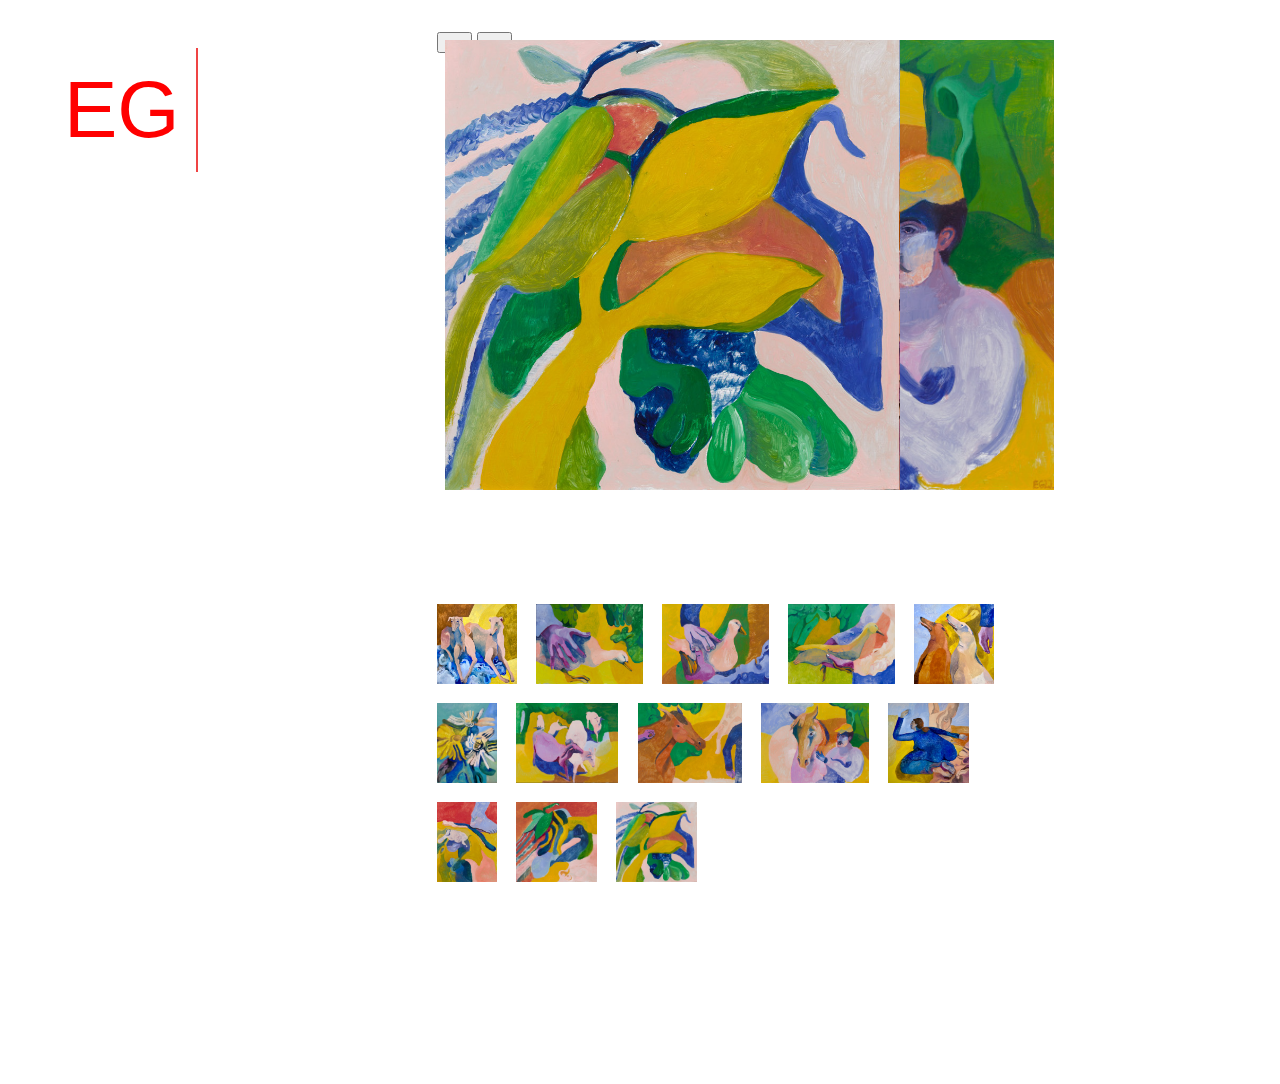
==== paintings.html @ 21da9aba "slideshow" ====
<!DOCTYPE html>
<html lang="en">
<head>
    <meta charset="UTF-8">
    <meta http-equiv="X-UA-Compatible" content="IE=edge">
    <meta name="viewport" content="width=device-width, initial-scale=1.0">
    <title>ELGS Paintings</title>
    <link rel="stylesheet" href="styles.css">
    <script src="paintings.js" defer></script>
</head>
<body>
    <div id="container">
        <div class="sidebar">
            <div class="home"><a href="./index.html">EG</a></div>
        </div>
        <div class="main-container">
            <div class="slideshow">
                <button class="slideshow-btn prev">&#10229;</button>
                <button class="slideshow-btn next">&#10230;</button>
            </div>
            <div class="painting-main"></div>
        </div>
    </div>
</body>
</html>
---- styles.css ----
* {
    box-sizing: border-box;
}

a {
    text-decoration: none;
    cursor: pointer;
    color: red;
}

body {
    font-family: Arial, Helvetica, sans-serif;
    margin: 2em;
}

#container {
    display: grid;
    grid-template-columns: repeat(6, 1fr);
    grid-template-rows: repeat(6, 1fr);
}

/* sidebar and nav */
.sidebar {
    margin: 1rem;
    grid-area: 1 / 1 / 6 / 2;
    position: fixed;
    border-right: 2px solid #ef4444;
}

.home {
    font-size: 5em;
    padding: 1rem;
}

ul {
    list-style-type: none;
    padding-left: 1rem;
}

ul ul {
    padding-left: 1rem;
}

li {
    padding: .5rem;
}

ul li ul.dropdown li {
    display: block;
}

ul li ul.dropdown {
    position: absolute;
    z-index: 999;
    display: none;
}

ul li:hover ul.dropdown {
    display: block;
}

/* homepage main area */
.main {
    grid-area: 2 / 3 / 4 / 6;
}

.main-img {
    display: block;
    height: 50vh;
    width: auto;
}

/* painting main area */
.main-container {
    grid-area: 1 / 3 / 6 / 6;

    display: flex;
    flex-direction: column;
    gap: 2rem;
}

.year-img {
    height: 5rem;
    width: auto;
}

/* slideshow */
.slideshow {
    height: 60vh;
    width: auto;
    position: relative;
}

.slide {
    position: absolute;
    inset: 0;
}
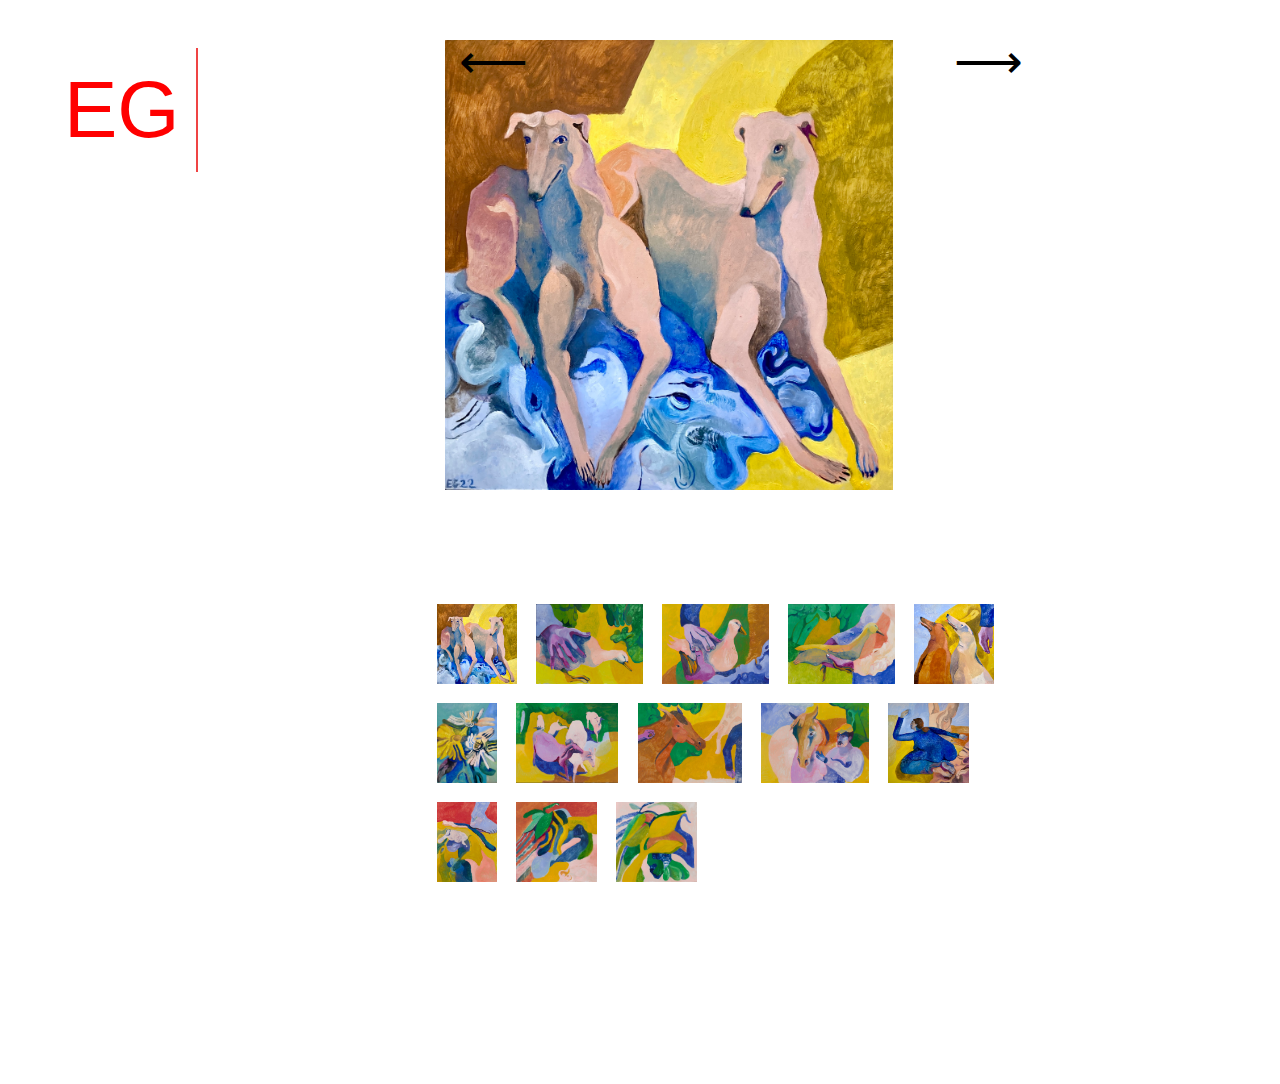
==== commit de71d01e: "slideshow 2022 funcitonality" ====
--- a/paintings.html
+++ b/paintings.html
@@ -14,9 +14,11 @@
             <div class="home"><a href="./index.html">EG</a></div>
         </div>
         <div class="main-container">
-            <div class="slideshow">
-                <button class="slideshow-btn prev">&#10229;</button>
-                <button class="slideshow-btn next">&#10230;</button>
+            <div class="slideshow" data-slideshow>
+                <button class="slideshow-btn prev" data-slideshow-button="prev">&#10229;</button>
+                <button class="slideshow-btn next" data-slideshow-button="next">&#10230;</button>
+                <ul data-slides>
+                </ul>
             </div>
             <div class="painting-main"></div>
         </div>
--- a/styles.css
+++ b/styles.css
@@ -91,7 +91,44 @@
     position: relative;
 }
 
+.slideshow > ul {
+    padding: 0;
+    margin: 0;
+    list-style: none;
+}
+
 .slide {
     position: absolute;
     inset: 0;
+    opacity: 0;
 }
+
+.slide > img {
+    object-position: center;
+}
+
+.slide[data-active] {
+    opacity: 1;
+}
+
+.slideshow-btn {
+    position: absolute;
+    background: none;
+    border: none;
+    font-size: 3rem;
+    cursor: pointer;
+    z-index: 2;
+}
+
+.slideshow-btn:hover,
+.slideshow-btn:focus {
+    color:blue;
+}
+
+.slideshow-btn.prev {
+    left: 1rem;
+}
+
+.slideshow-btn.next {
+    right: 1rem;
+}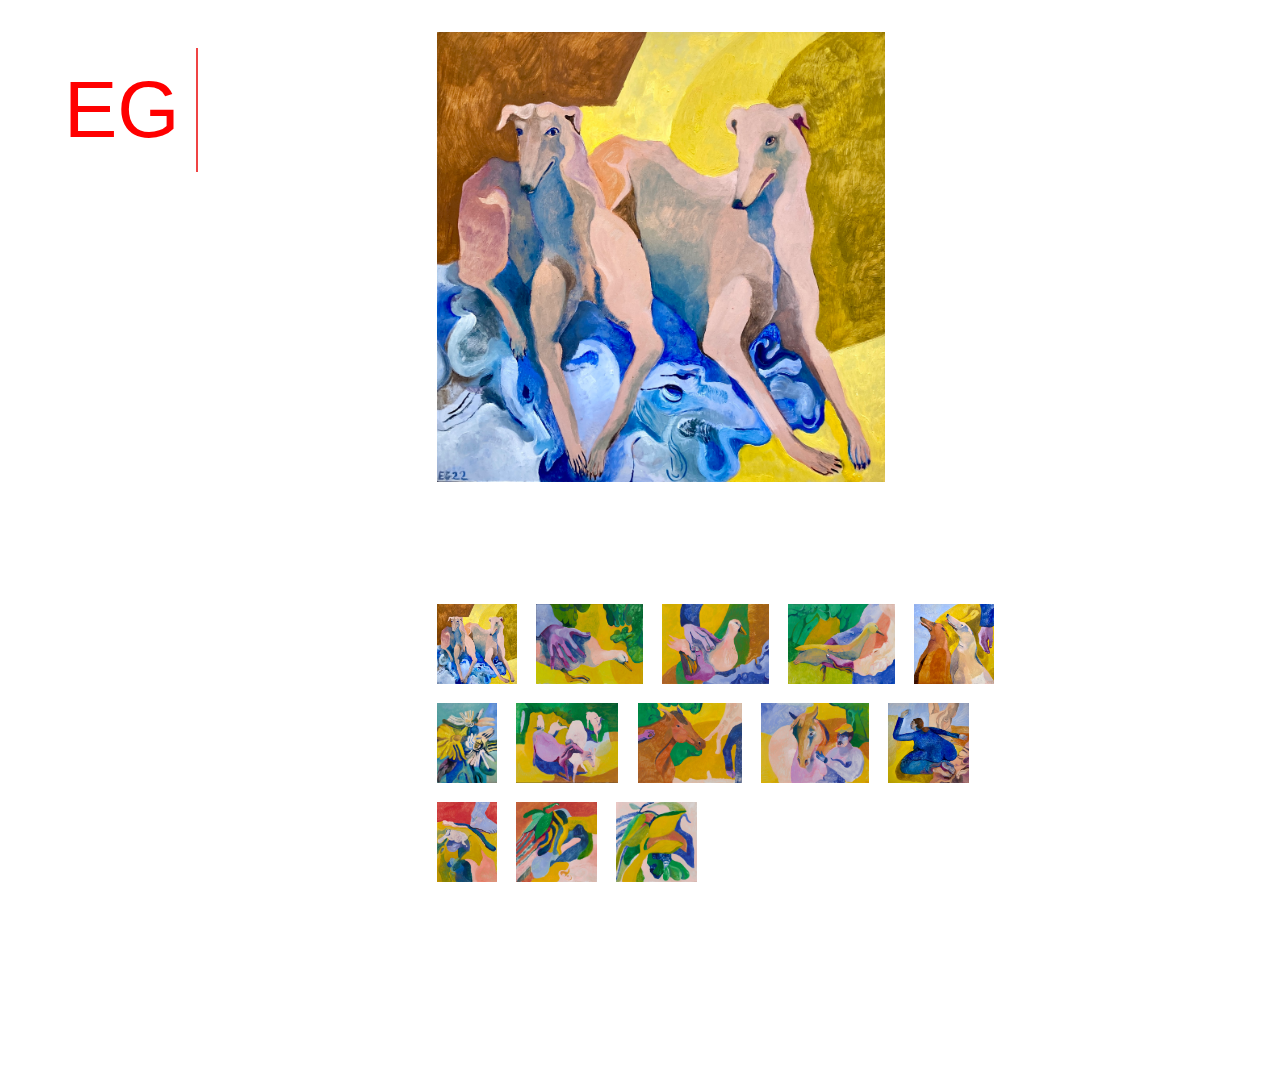
==== commit 8723071a: "Still can't center slideshow..." ====
--- a/paintings.html
+++ b/paintings.html
@@ -15,10 +15,11 @@
         </div>
         <div class="main-container">
             <div class="slideshow" data-slideshow>
-                <button class="slideshow-btn prev" data-slideshow-button="prev">&#10229;</button>
-                <button class="slideshow-btn next" data-slideshow-button="next">&#10230;</button>
-                <ul data-slides>
-                </ul>
+                <div data-slides></div>
+                <div class="buttons">
+                    <button class="slideshow-btn prev" data-slideshow-button="prev">&#10229;</button>
+                    <button class="slideshow-btn next" data-slideshow-button="next">&#10230;</button>
+                </div>
             </div>
             <div class="painting-main"></div>
         </div>
--- a/styles.css
+++ b/styles.css
@@ -76,6 +76,8 @@
 
     display: flex;
     flex-direction: column;
+    justify-content: center;
+    align-content: center;
     gap: 2rem;
 }
 
@@ -85,26 +87,30 @@
 }
 
 /* slideshow */
+
 .slideshow {
     height: 60vh;
     width: auto;
-    position: relative;
+    display: grid;
+    grid-template-columns: repeat(3, 1fr);
+    grid-template-rows: repeat(2, 1fr);
 }
 
-.slideshow > ul {
-    padding: 0;
-    margin: 0;
+.slideshow > [data-slides] {
     list-style: none;
+    position: absolute;
+    grid-area: 1 / 2 / 2 / 3;
 }
 
 .slide {
+    opacity: 0;
+    width: 70vw;
     position: absolute;
-    inset: 0;
-    opacity: 0;
 }
 
 .slide > img {
-    object-position: center;
+    height: 50vh;
+    width: auto;
 }
 
 .slide[data-active] {
@@ -112,12 +118,10 @@
 }
 
 .slideshow-btn {
-    position: absolute;
     background: none;
     border: none;
     font-size: 3rem;
     cursor: pointer;
-    z-index: 2;
 }
 
 .slideshow-btn:hover,
@@ -125,10 +129,10 @@
     color:blue;
 }
 
-.slideshow-btn.prev {
-    left: 1rem;
-}
-
-.slideshow-btn.next {
-    right: 1rem;
+.buttons {
+    padding: 0;
+    margin: 0;
+    height: 3rem;
+    display: flex;
+    justify-content: space-between;
 }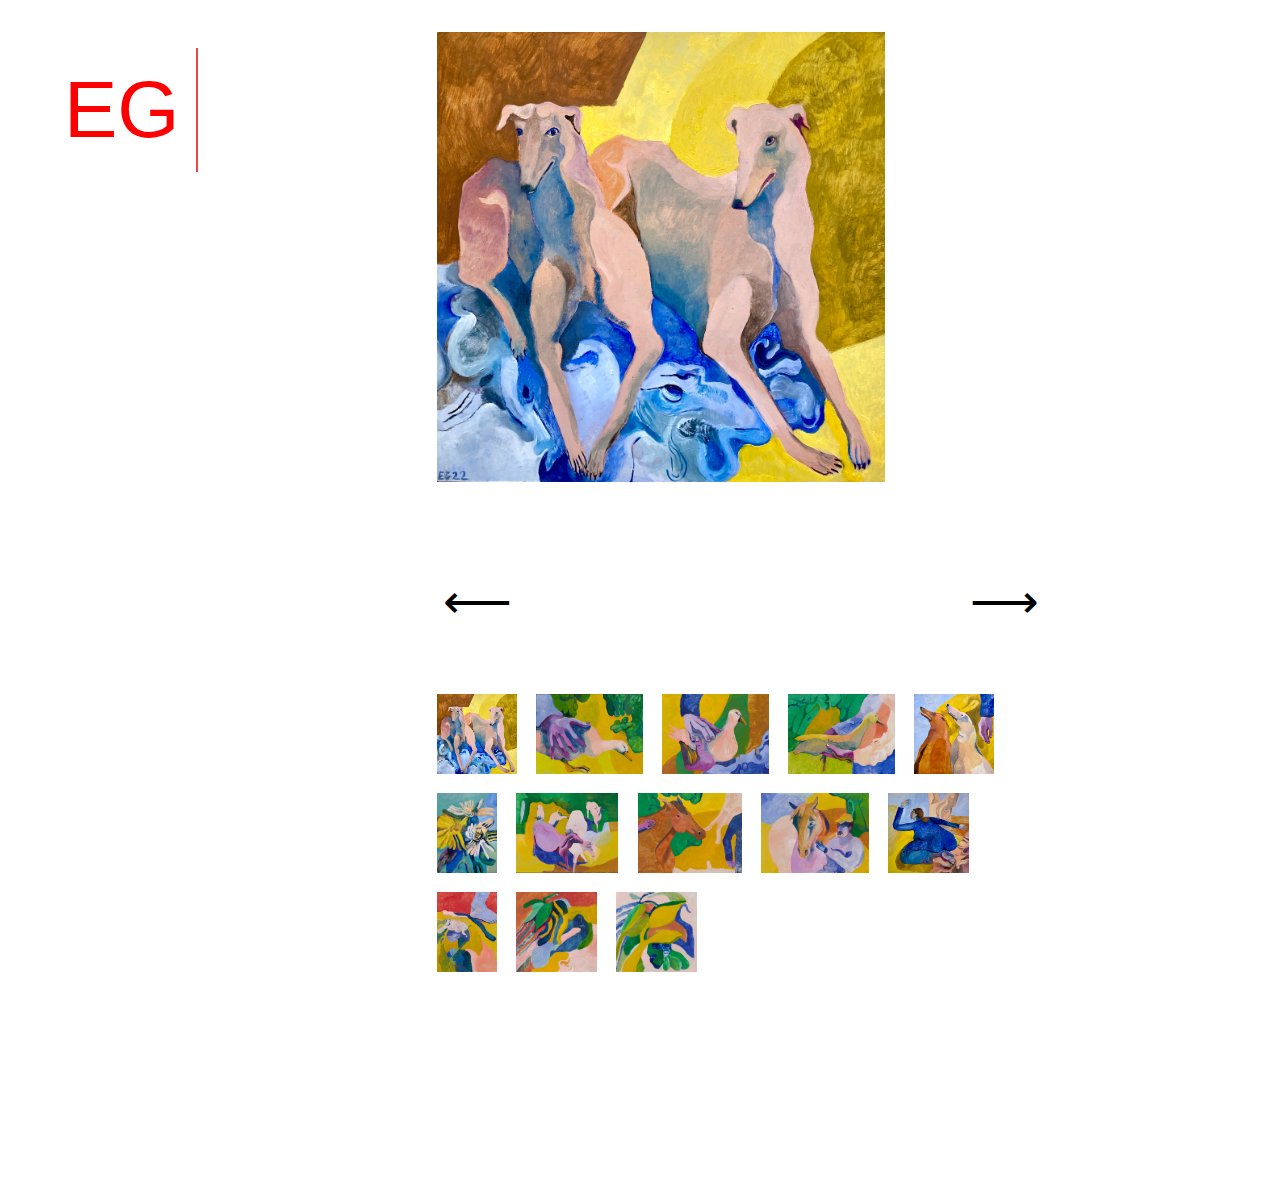
==== commit fee1bd7d: "still no center" ====
--- a/paintings.html
+++ b/paintings.html
@@ -15,7 +15,7 @@
         </div>
         <div class="main-container">
             <div class="slideshow" data-slideshow>
-                <div data-slides></div>
+                <div class="slides" data-slides></div>
                 <div class="buttons">
                     <button class="slideshow-btn prev" data-slideshow-button="prev">&#10229;</button>
                     <button class="slideshow-btn next" data-slideshow-button="next">&#10230;</button>
--- a/styles.css
+++ b/styles.css
@@ -89,28 +89,26 @@
 /* slideshow */
 
 .slideshow {
-    height: 60vh;
+    height: 70vh;
     width: auto;
-    display: grid;
-    grid-template-columns: repeat(3, 1fr);
-    grid-template-rows: repeat(2, 1fr);
+    display: flex;
+    flex-direction: column;
 }
 
-.slideshow > [data-slides] {
-    list-style: none;
-    position: absolute;
-    grid-area: 1 / 2 / 2 / 3;
+.slides {
+    height: 60vh;
+    position: relative;
 }
 
 .slide {
     opacity: 0;
-    width: 70vw;
     position: absolute;
 }
 
 .slide > img {
     height: 50vh;
     width: auto;
+
 }
 
 .slide[data-active] {
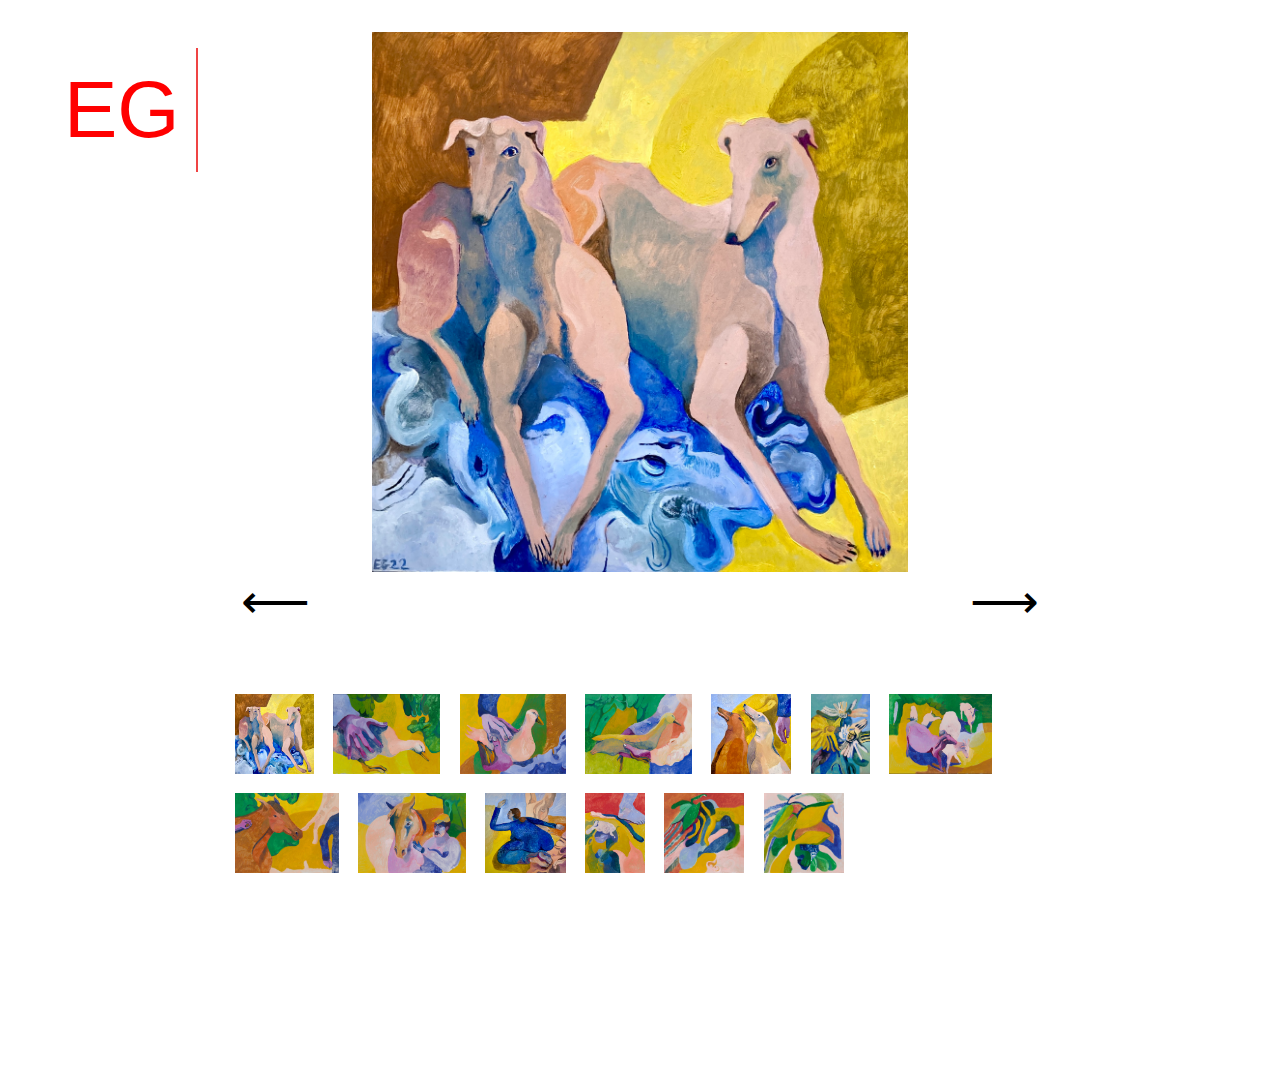
==== commit 5434b3f6: "DID IT!!" ====
--- a/paintings.html
+++ b/paintings.html
@@ -15,7 +15,8 @@
         </div>
         <div class="main-container">
             <div class="slideshow" data-slideshow>
-                <div class="slides" data-slides></div>
+                <div class="slides" data-slides>
+                </div>
                 <div class="buttons">
                     <button class="slideshow-btn prev" data-slideshow-button="prev">&#10229;</button>
                     <button class="slideshow-btn next" data-slideshow-button="next">&#10230;</button>
--- a/styles.css
+++ b/styles.css
@@ -72,7 +72,7 @@
 
 /* painting main area */
 .main-container {
-    grid-area: 1 / 3 / 6 / 6;
+    grid-area: 1 / 2 / 6 / 6;
 
     display: flex;
     flex-direction: column;
@@ -98,18 +98,20 @@
 .slides {
     height: 60vh;
     position: relative;
+    display: flex;
+    justify-content: center;
+    align-items: center;
 }
 
 .slide {
     opacity: 0;
     position: absolute;
+    height: 60vh;
+    margin: 0;
+    padding: 0;
+    object-fit: cover;
 }
 
-.slide > img {
-    height: 50vh;
-    width: auto;
-
-}
 
 .slide[data-active] {
     opacity: 1;
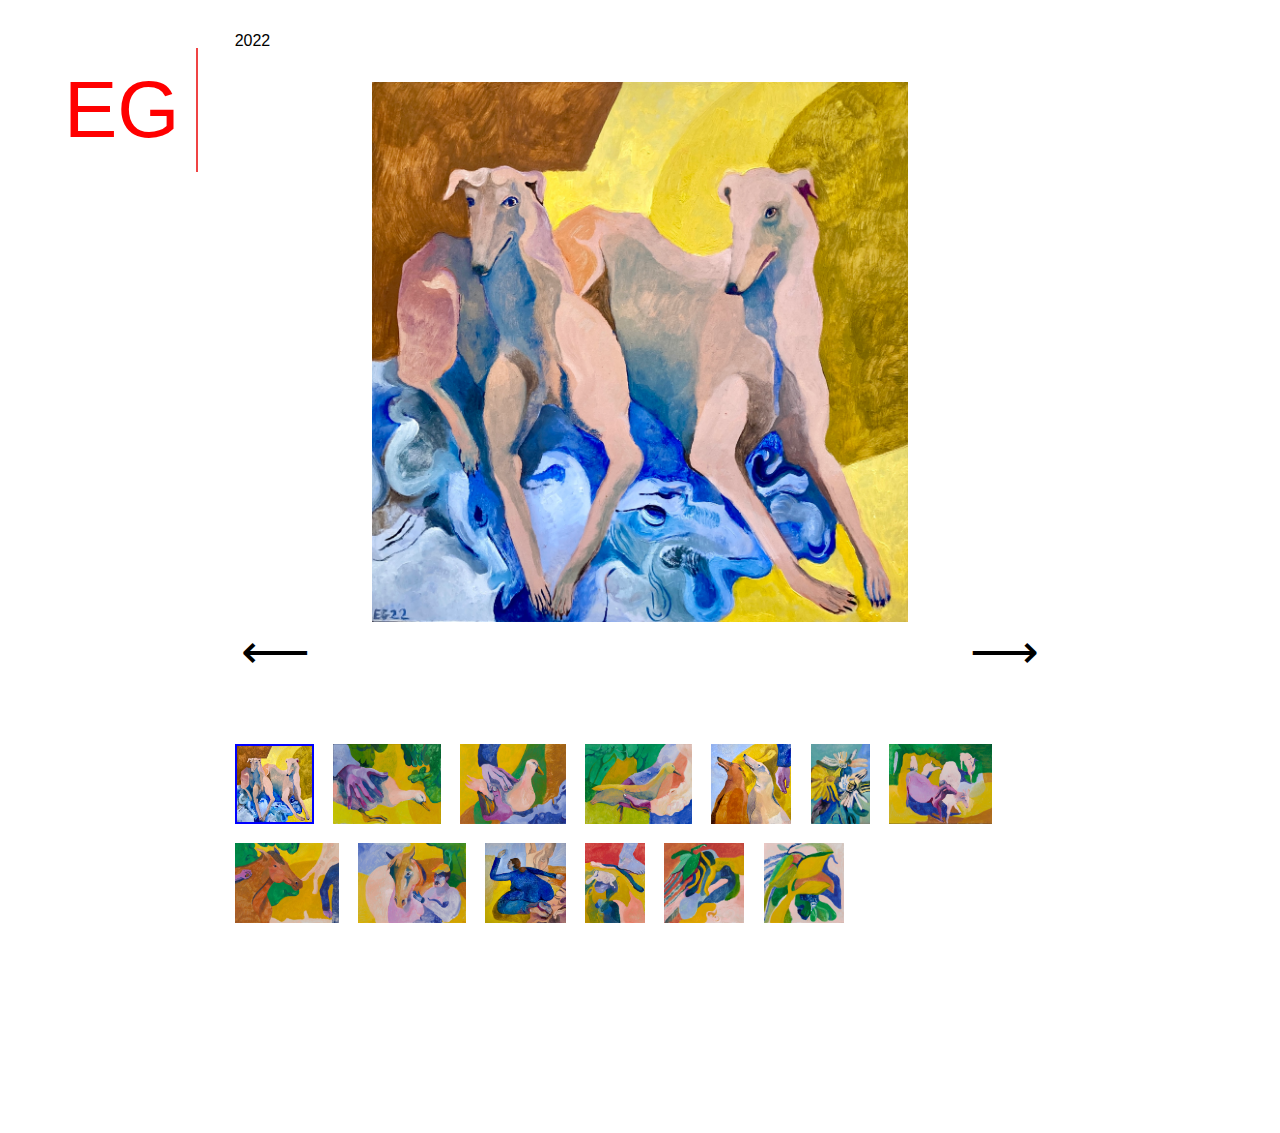
==== commit 92ebf025: "Add year heading html" ====
--- a/paintings.html
+++ b/paintings.html
@@ -14,6 +14,7 @@
             <div class="home"><a href="./index.html">EG</a></div>
         </div>
         <div class="main-container">
+            <div class="year2022 year">2022</div>
             <div class="slideshow" data-slideshow>
                 <div class="slides" data-slides>
                 </div>
--- a/styles.css
+++ b/styles.css
@@ -81,9 +81,11 @@
     gap: 2rem;
 }
 
+/* thumbnails */
 .year-img {
     height: 5rem;
     width: auto;
+    align-items: space-evenly;
 }
 
 /* slideshow */
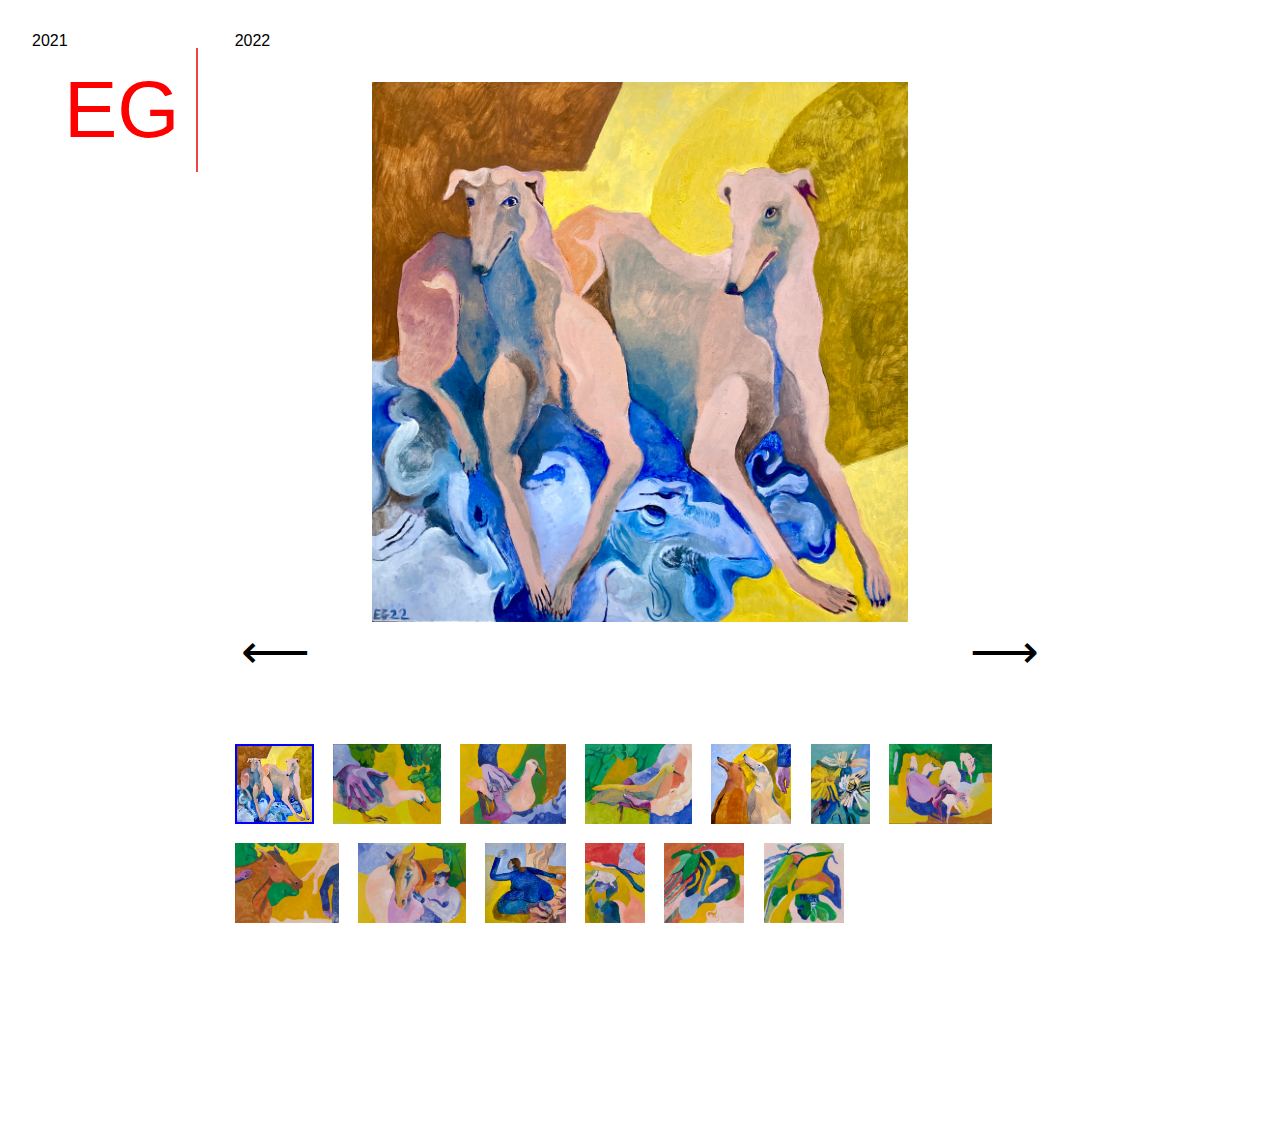
==== commit 60d5429a: "Add year 2021 html" ====
--- a/paintings.html
+++ b/paintings.html
@@ -25,6 +25,7 @@
             </div>
             <div class="painting-main"></div>
         </div>
+        <div clas="year2021 year">2021</div>
     </div>
 </body>
 </html>